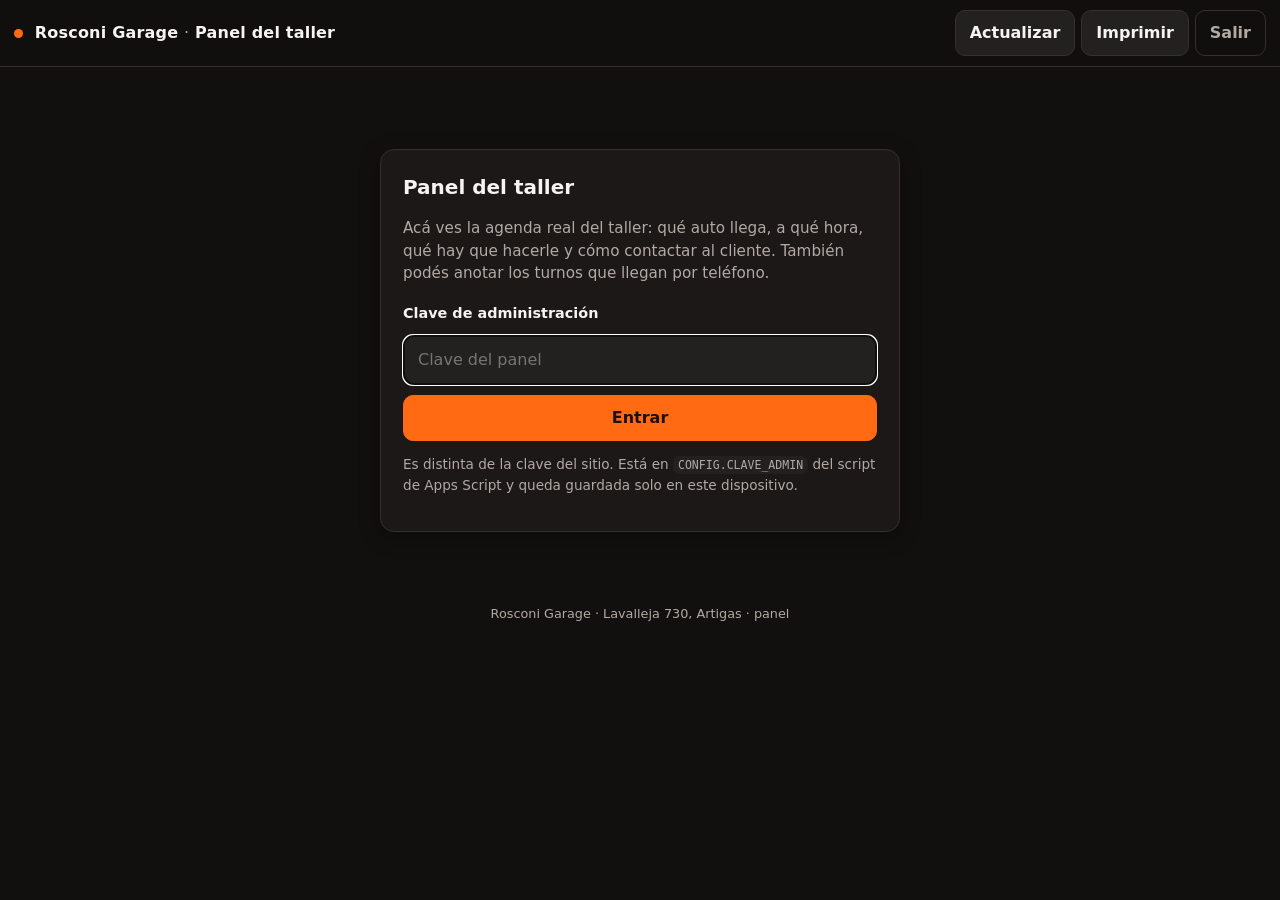
==== panel.html @ 5a3b74de "Panel del taller: agenda clara, contacto en un clic y turnos por telefono Cansado de leer el calenda" ====
<!DOCTYPE html>
<html lang="es-UY">
<head>
  <meta charset="utf-8">
  <meta name="viewport" content="width=device-width, initial-scale=1">
  <meta name="robots" content="noindex, nofollow">
  <title>Panel del taller | Rosconi Garage</title>
  <meta name="description" content="Panel privado del taller: agenda del día, datos de cada auto y contacto directo con el cliente.">
  <meta name="theme-color" content="#12100f">
  <link rel="icon" href="assets/icons/favicon.ico" sizes="any">
  <link rel="stylesheet" href="assets/css/panel.css">
</head>
<body>
  <header class="barra">
    <p class="barra__marca"><span class="barra__punto" aria-hidden="true"></span> Rosconi Garage <span class="barra__sep">·</span> Panel del taller</p>
    <div class="barra__acciones" data-panel-acciones hidden>
      <button type="button" class="btn" data-panel-refrescar>Actualizar</button>
      <button type="button" class="btn" data-panel-imprimir>Imprimir</button>
      <button type="button" class="btn btn--tenue" data-panel-salir>Salir</button>
    </div>
  </header>

  <p class="aviso" data-panel-aviso role="status" aria-live="polite"></p>

  <section class="ingreso" data-panel-ingreso hidden>
    <h1>Panel del taller</h1>
    <p>
      Acá ves la agenda real del taller: qué auto llega, a qué hora, qué hay que hacerle
      y cómo contactar al cliente. También podés anotar los turnos que llegan por teléfono.
    </p>
    <form data-panel-form-clave novalidate>
      <label for="panel-clave">Clave de administración</label>
      <input id="panel-clave" type="password" autocomplete="current-password"
             placeholder="Clave del panel" required>
      <button class="btn btn--principal" type="submit">Entrar</button>
    </form>
    <p class="nota">
      Es distinta de la clave del sitio. Está en <code>CONFIG.CLAVE_ADMIN</code> del script de
      Apps Script y queda guardada solo en este dispositivo.
    </p>
  </section>

  <main data-panel-contenido hidden>
    <nav class="pestanas" aria-label="Vistas del panel">
      <button type="button" class="pestana" data-panel-vista="dia" aria-pressed="true">Día</button>
      <button type="button" class="pestana" data-panel-vista="proximos" aria-pressed="false">Próximos 14 días</button>
      <button type="button" class="pestana" data-panel-vista="buscar" aria-pressed="false">Buscar</button>
    </nav>

    <section data-panel-seccion="dia">
      <div class="tira" data-panel-tira role="group" aria-label="Elegir el día"></div>

      <div class="dia__cabecera">
        <div>
          <h1 data-panel-titulo-dia>Cargando…</h1>
          <p class="dia__resumen" data-panel-resumen-dia></p>
        </div>
        <label class="salto">
          Ir a otro día
          <input type="date" data-panel-fecha>
        </label>
      </div>

      <div class="turnos" data-panel-turnos></div>

      <div class="libres" data-panel-libres></div>

      <details class="anotar">
        <summary>Anotar un turno que llegó por teléfono</summary>
        <form data-panel-form-anotar novalidate>
          <div class="campos">
            <div class="campo">
              <label for="anotar-servicio">Trabajo</label>
              <select id="anotar-servicio" data-anotar-servicio></select>
            </div>
            <div class="campo">
              <label for="anotar-fecha">Día</label>
              <input id="anotar-fecha" type="date" data-anotar-fecha required>
            </div>
            <div class="campo">
              <label for="anotar-hora">Hora</label>
              <input id="anotar-hora" type="time" step="900" data-anotar-hora required>
            </div>
            <div class="campo">
              <label for="anotar-nombre">Cliente</label>
              <input id="anotar-nombre" type="text" maxlength="80" data-anotar-nombre required>
            </div>
            <div class="campo">
              <label for="anotar-telefono">Teléfono</label>
              <input id="anotar-telefono" type="tel" maxlength="20" data-anotar-telefono required>
            </div>
            <div class="campo">
              <label for="anotar-vehiculo">Vehículo</label>
              <input id="anotar-vehiculo" type="text" maxlength="80" data-anotar-vehiculo placeholder="Marca, modelo y año" required>
            </div>
            <div class="campo campo--ancho">
              <label for="anotar-comentario">Qué hay que hacer</label>
              <textarea id="anotar-comentario" rows="2" maxlength="500" data-anotar-comentario></textarea>
            </div>
          </div>
          <button class="btn btn--principal" type="submit" data-anotar-enviar>Guardar turno</button>
        </form>
      </details>
    </section>

    <section data-panel-seccion="proximos" hidden>
      <h1>Próximos 14 días</h1>
      <div class="proximos" data-panel-proximos></div>
    </section>

    <section data-panel-seccion="buscar" hidden>
      <h1>Buscar un turno</h1>
      <form class="buscar" data-panel-form-buscar novalidate>
        <label class="oculto" for="panel-buscar">Buscar</label>
        <input id="panel-buscar" type="search" placeholder="Cliente, teléfono, auto o código" data-panel-texto-buscar>
        <button class="btn btn--principal" type="submit">Buscar</button>
      </form>
      <div class="turnos" data-panel-resultados></div>
    </section>
  </main>

  <footer class="pie">
    Rosconi Garage · Lavalleja 730, Artigas · <span data-panel-version>panel</span>
  </footer>

  <script src="assets/js/panel.js" defer></script>
</body>
</html>
---- assets/css/panel.css ----
/* ==========================================================================
   Rosconi Garage — panel del taller
   Pensado para el celular dentro del taller y para imprimir la hoja del día.
   ========================================================================== */
:root {
  --fondo: #12100f;
  --capa: #1b1817;
  --capa2: #232020;
  --borde: #35302e;
  --texto: #f6f3f1;
  --tenue: #b3a9a4;
  --principal: #ff6a13;
  --principal-texto: #1a1208;
  --exito: #25d366;
  --alerta: #ffb020;
  --radio: 14px;
  --sombra: 0 6px 20px rgba(0, 0, 0, .35);
}

* { box-sizing: border-box; }

body {
  margin: 0;
  background: var(--fondo);
  color: var(--texto);
  font: 16px/1.5 system-ui, -apple-system, "Segoe UI", Roboto, sans-serif;
  -webkit-text-size-adjust: 100%;
}

h1 { font-size: 1.25rem; margin: 0 0 4px; }
code { background: var(--capa2); padding: 2px 5px; border-radius: 6px; font-size: .85em; }
.oculto { position: absolute; width: 1px; height: 1px; overflow: hidden; clip: rect(0 0 0 0); }

.barra {
  position: sticky;
  top: 0;
  z-index: 5;
  display: flex;
  flex-wrap: wrap;
  gap: 8px;
  align-items: center;
  justify-content: space-between;
  padding: 10px 14px;
  background: rgba(18, 16, 15, .96);
  border-bottom: 1px solid var(--borde);
  backdrop-filter: blur(6px);
}

.barra__marca { margin: 0; font-weight: 700; letter-spacing: .2px; }
.barra__sep { color: var(--tenue); font-weight: 400; }
.barra__punto {
  display: inline-block;
  width: 9px;
  height: 9px;
  margin-right: 6px;
  border-radius: 50%;
  background: var(--principal);
}
.barra__acciones { display: flex; gap: 6px; }

.btn {
  font: inherit;
  font-weight: 600;
  padding: 10px 14px;
  border: 1px solid var(--borde);
  border-radius: 10px;
  background: var(--capa2);
  color: var(--texto);
  cursor: pointer;
}
.btn:hover { border-color: var(--principal); }
.btn:focus-visible { outline: 3px solid var(--principal); outline-offset: 2px; }
.btn--principal { background: var(--principal); border-color: var(--principal); color: var(--principal-texto); }
.btn--tenue { background: transparent; color: var(--tenue); }
.btn--whatsapp { background: var(--exito); border-color: var(--exito); color: #06240f; }
.btn--llamar { background: var(--capa2); }

.aviso { margin: 10px 14px 0; font-size: .92rem; color: var(--tenue); min-height: 1.2em; }
.aviso[data-tipo="error"] { color: #ff9c9c; }
.aviso[data-tipo="ok"] { color: #8be2a5; }

.ingreso {
  max-width: 520px;
  margin: 6vh auto;
  padding: 22px;
  background: var(--capa);
  border: 1px solid var(--borde);
  border-radius: var(--radio);
  box-shadow: var(--sombra);
}
.ingreso p { color: var(--tenue); font-size: .95rem; }
.ingreso form { display: grid; gap: 10px; margin: 18px 0 12px; }
.ingreso input {
  font: inherit;
  padding: 12px 14px;
  border-radius: 10px;
  border: 1px solid var(--borde);
  background: var(--capa2);
  color: var(--texto);
}
.ingreso label { font-weight: 600; font-size: .9rem; }
.nota { font-size: .85rem !important; }

.pestanas { display: flex; gap: 6px; padding: 12px 14px 0; }
.pestana {
  font: inherit;
  font-weight: 600;
  padding: 9px 14px;
  border: 1px solid var(--borde);
  border-radius: 999px;
  background: transparent;
  color: var(--tenue);
  cursor: pointer;
}
.pestana[aria-pressed="true"] { background: var(--capa2); color: var(--texto); border-color: var(--principal); }

/* ------------------------------------------------------------------- tira - */
.tira { display: flex; gap: 8px; overflow-x: auto; padding: 14px; scrollbar-width: thin; }
.tira__dia {
  flex: 0 0 auto;
  min-width: 76px;
  padding: 10px 12px;
  border: 1px solid var(--borde);
  border-radius: 12px;
  background: var(--capa);
  color: var(--texto);
  cursor: pointer;
  text-align: center;
}
.tira__dia[aria-current="true"] { border-color: var(--principal); background: #2a1c12; }
.tira__dia strong { display: block; font-size: 1rem; }
.tira__dia span { color: var(--tenue); font-size: .8rem; }
.tira__dia b { display: inline-block; margin-top: 4px; font-size: .8rem; color: var(--principal); }

/* -------------------------------------------------------------------- día - */
.dia__cabecera {
  display: flex;
  flex-wrap: wrap;
  gap: 10px;
  align-items: flex-end;
  justify-content: space-between;
  padding: 0 14px 8px;
}
.dia__resumen { margin: 0; color: var(--tenue); font-size: .92rem; }
.salto { display: grid; gap: 4px; font-size: .8rem; color: var(--tenue); }
.salto input {
  font: inherit;
  padding: 8px 10px;
  border-radius: 10px;
  border: 1px solid var(--borde);
  background: var(--capa2);
  color: var(--texto);
}

/* ----------------------------------------------------------------- turnos - */
.turnos { display: grid; gap: 12px; padding: 6px 14px 14px; }

.turno {
  display: grid;
  grid-template-columns: 92px 1fr;
  gap: 12px;
  padding: 14px;
  background: var(--capa);
  border: 1px solid var(--borde);
  border-left: 5px solid var(--borde);
  border-radius: var(--radio);
  box-shadow: var(--sombra);
}
.turno[data-linea="elevador"] { border-left-color: var(--principal); }
.turno[data-linea="piso"] { border-left-color: #4aa8ff; }
.turno[data-listo="true"] { opacity: .62; }
.turno__hora { text-align: center; }
.turno__hora strong { display: block; font-size: 1.5rem; line-height: 1.1; }
.turno__hora span { color: var(--tenue); font-size: .82rem; }
.turno__linea {
  display: inline-block;
  margin-top: 6px;
  padding: 2px 8px;
  border-radius: 999px;
  font-size: .72rem;
  font-weight: 700;
  text-transform: uppercase;
  letter-spacing: .4px;
  background: var(--capa2);
  color: var(--tenue);
}
.turno__auto { margin: 0; font-size: 1.15rem; font-weight: 700; }
.turno__servicio { margin: 2px 0 8px; color: var(--tenue); font-size: .92rem; }
.turno__etiquetas { display: flex; flex-wrap: wrap; gap: 6px; margin-bottom: 8px; }
.etiq {
  padding: 3px 8px;
  border-radius: 999px;
  font-size: .74rem;
  font-weight: 700;
  background: #2f2a27;
  color: var(--texto);
}
.etiq--deja { background: #46301a; color: #ffcf9a; }
.etiq--listo { background: #1d3d28; color: #a6f0bd; }
.etiq--panel { background: #2a2a45; color: #c5c8ff; }
.etiq--largo { background: #3d2a12; color: var(--alerta); }
.turno__cliente { margin: 0 0 10px; font-size: .95rem; }
.turno__acciones { display: flex; flex-wrap: wrap; gap: 8px; }
.turno__acciones .btn { flex: 1 1 140px; text-align: center; text-decoration: none; }
.turno__pie { display: flex; flex-wrap: wrap; gap: 10px; align-items: center; margin-top: 10px; font-size: .8rem; color: var(--tenue); }
.turno__codigo { font-family: ui-monospace, SFMono-Regular, Menlo, monospace; letter-spacing: .5px; }
.turno__vacio { padding: 18px 14px; color: var(--tenue); }

.tarea {
  margin-top: 10px;
  padding: 10px 12px;
  background: #191614;
  border: 1px dashed var(--borde);
  border-radius: 10px;
  font-size: .92rem;
}
.tarea b { display: block; font-size: .74rem; text-transform: uppercase; letter-spacing: .5px; color: var(--principal); }

/* ----------------------------------------------------------------- libres - */
.libres { padding: 0 14px 16px; }
.libres h2 { font-size: .95rem; color: var(--tenue); font-weight: 600; margin: 0 0 8px; }
.libres__lista { display: flex; flex-wrap: wrap; gap: 6px; }
.libres__hora {
  padding: 6px 10px;
  border: 1px solid var(--borde);
  border-radius: 999px;
  font-size: .85rem;
  color: var(--tenue);
}
.libres__hora b { color: var(--texto); }

/* ---------------------------------------------------------------- anotar -- */
.anotar { margin: 0 14px 20px; background: var(--capa); border: 1px solid var(--borde); border-radius: var(--radio); }
.anotar summary { padding: 14px; font-weight: 700; cursor: pointer; }
.anotar form { padding: 0 14px 16px; }
.campos { display: grid; gap: 10px; grid-template-columns: 1fr; }
.campo { display: grid; gap: 4px; }
.campo label { font-size: .82rem; color: var(--tenue); font-weight: 600; }
.campo input, .campo select, .campo textarea {
  font: inherit;
  padding: 10px 12px;
  border-radius: 10px;
  border: 1px solid var(--borde);
  background: var(--capa2);
  color: var(--texto);
}
.anotar .btn { margin-top: 12px; width: 100%; }

/* -------------------------------------------------------------- próximos -- */
.proximos { display: grid; gap: 10px; padding: 8px 14px 20px; }
.proximo { background: var(--capa); border: 1px solid var(--borde); border-radius: var(--radio); overflow: hidden; }
.proximo__cabecera {
  display: flex;
  gap: 10px;
  align-items: center;
  justify-content: space-between;
  width: 100%;
  padding: 12px 14px;
  background: transparent;
  border: 0;
  color: var(--texto);
  font: inherit;
  text-align: left;
  cursor: pointer;
}
.proximo__cabecera strong { font-size: 1rem; }
.proximo__cuenta { color: var(--principal); font-weight: 700; }
.proximo__lista { margin: 0; padding: 0 14px 12px; list-style: none; }
.proximo__lista li { padding: 6px 0; border-top: 1px solid var(--borde); font-size: .92rem; color: var(--tenue); }
.proximo__lista b { color: var(--texto); }
.proximo[data-cerrado="true"] .proximo__cuenta { color: var(--tenue); }

/* ---------------------------------------------------------------- buscar -- */
.buscar { display: flex; gap: 8px; padding: 8px 14px 12px; }
.buscar input {
  flex: 1;
  font: inherit;
  padding: 11px 14px;
  border-radius: 10px;
  border: 1px solid var(--borde);
  background: var(--capa2);
  color: var(--texto);
}
.pie { padding: 18px 14px 30px; color: var(--tenue); font-size: .8rem; text-align: center; }

/* ------------------------------------------------------------ pantallas --- */
@media (min-width: 720px) {
  .turnos { grid-template-columns: repeat(2, minmax(0, 1fr)); }
  .campos { grid-template-columns: repeat(2, minmax(0, 1fr)); }
  .campo--ancho { grid-column: 1 / -1; }
}

@media (prefers-reduced-motion: reduce) {
  * { transition: none !important; }
}

/* ------------------------------------------------------------- impresión -- */
@media print {
  :root { --fondo: #fff; --capa: #fff; --capa2: #fff; --texto: #000; --tenue: #444; --borde: #bbb; }
  body { background: #fff; color: #000; }
  .barra, .pestanas, .tira, .libres, .anotar, .buscar, .pie, .aviso,
  [data-panel-seccion="proximos"], [data-panel-seccion="buscar"] { display: none !important; }
  .turnos { grid-template-columns: 1fr; gap: 8px; padding: 0; }
  .turno { break-inside: avoid; border: 1px solid #000; box-shadow: none; }
  .turno__acciones { display: none; }
  .tarea { border-color: #000; }
  .dia__cabecera { padding: 0 0 8px; }
}
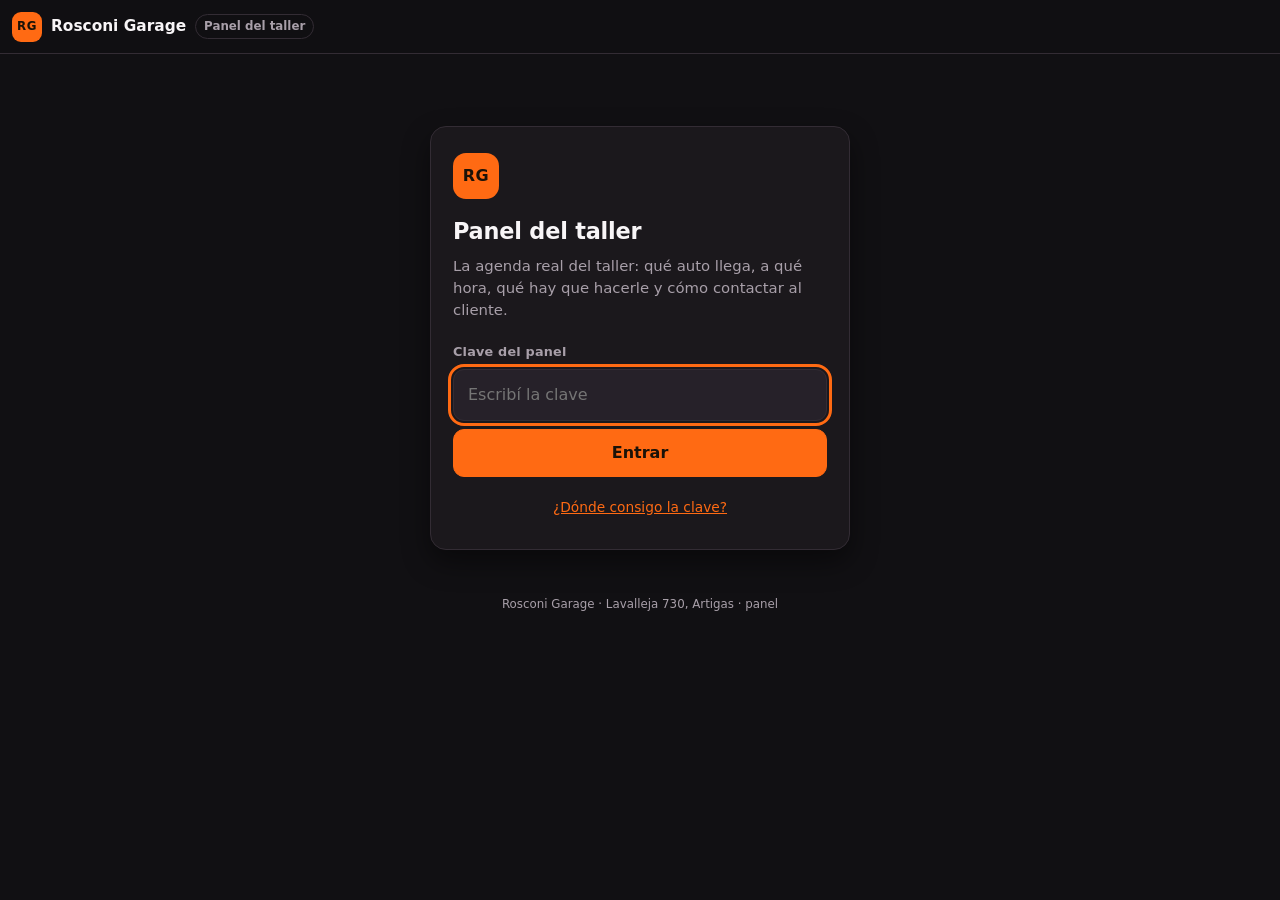
==== commit da2ddbec: "Rediseno completo del panel del taller: mas claro, pensado para el celular Se reescribieron panel.ht" ====
--- a/panel.html
+++ b/panel.html
@@ -2,123 +2,217 @@
 <html lang="es-UY">
 <head>
   <meta charset="utf-8">
-  <meta name="viewport" content="width=device-width, initial-scale=1">
+  <meta name="viewport" content="width=device-width, initial-scale=1, viewport-fit=cover">
   <meta name="robots" content="noindex, nofollow">
+  <meta name="color-scheme" content="dark">
   <title>Panel del taller | Rosconi Garage</title>
-  <meta name="description" content="Panel privado del taller: agenda del día, datos de cada auto y contacto directo con el cliente.">
-  <meta name="theme-color" content="#12100f">
+  <meta name="description" content="Panel privado del taller: la agenda del día, los datos de cada auto y el contacto directo con el cliente.">
+  <meta name="theme-color" content="#111013">
   <link rel="icon" href="assets/icons/favicon.ico" sizes="any">
   <link rel="stylesheet" href="assets/css/panel.css">
 </head>
 <body>
-  <header class="barra">
-    <p class="barra__marca"><span class="barra__punto" aria-hidden="true"></span> Rosconi Garage <span class="barra__sep">·</span> Panel del taller</p>
-    <div class="barra__acciones" data-panel-acciones hidden>
-      <button type="button" class="btn" data-panel-refrescar>Actualizar</button>
-      <button type="button" class="btn" data-panel-imprimir>Imprimir</button>
-      <button type="button" class="btn btn--tenue" data-panel-salir>Salir</button>
+  <a class="saltar" href="#panel-agenda">Ir a la agenda</a>
+
+  <!-- ============================================================ barra == -->
+  <header class="app">
+    <p class="app__marca">
+      <span class="app__logo" aria-hidden="true">RG</span>
+      <span class="app__nombre">Rosconi Garage</span>
+      <span class="app__sello">Panel del taller</span>
+    </p>
+    <div class="app__acciones" data-panel-acciones hidden>
+      <button class="icono" type="button" data-panel-refrescar aria-label="Actualizar la agenda" title="Actualizar">
+        <svg viewBox="0 0 24 24" aria-hidden="true"><path d="M20 11a8 8 0 1 0-2.3 5.6M20 5v6h-6"/></svg>
+      </button>
+      <button class="icono" type="button" data-panel-imprimir aria-label="Imprimir la hoja del día" title="Imprimir">
+        <svg viewBox="0 0 24 24" aria-hidden="true"><path d="M7 9V4h10v5M7 19H5a1 1 0 0 1-1-1v-6a1 1 0 0 1 1-1h14a1 1 0 0 1 1 1v6a1 1 0 0 1-1 1h-2M7 15h10v5H7z"/></svg>
+      </button>
+      <button class="icono icono--texto" type="button" data-panel-salir>Salir</button>
     </div>
   </header>
 
   <p class="aviso" data-panel-aviso role="status" aria-live="polite"></p>
 
+  <!-- =========================================================== ingreso == -->
   <section class="ingreso" data-panel-ingreso hidden>
-    <h1>Panel del taller</h1>
-    <p>
-      Acá ves la agenda real del taller: qué auto llega, a qué hora, qué hay que hacerle
-      y cómo contactar al cliente. También podés anotar los turnos que llegan por teléfono.
-    </p>
-    <form data-panel-form-clave novalidate>
-      <label for="panel-clave">Clave de administración</label>
-      <input id="panel-clave" type="password" autocomplete="current-password"
-             placeholder="Clave del panel" required>
-      <button class="btn btn--principal" type="submit">Entrar</button>
-    </form>
-    <p class="nota">
-      Es distinta de la clave del sitio. Está en <code>CONFIG.CLAVE_ADMIN</code> del script de
-      Apps Script y queda guardada solo en este dispositivo.
-    </p>
+    <div class="ingreso__caja">
+      <p class="ingreso__logo" aria-hidden="true">RG</p>
+      <h1 class="ingreso__titulo">Panel del taller</h1>
+      <p class="ingreso__texto">
+        La agenda real del taller: qué auto llega, a qué hora, qué hay que hacerle y cómo
+        contactar al cliente.
+      </p>
+      <form class="ingreso__form" data-panel-form-clave novalidate>
+        <label class="etiqueta" for="panel-clave">Clave del panel</label>
+        <input id="panel-clave" type="password" autocomplete="current-password"
+               inputmode="text" placeholder="Escribí la clave" required>
+        <button class="btn btn--principal btn--ancho" type="submit" data-panel-entrar>Entrar</button>
+      </form>
+      <p class="ingreso__pie">
+        <button class="enlace" type="button" data-abrir-ayuda>¿Dónde consigo la clave?</button>
+      </p>
+      <div class="ingreso__ayuda" data-panel-ayuda hidden>
+        <p>
+          Es la clave del panel, distinta de la del sitio. Está en tu proyecto de Apps Script:
+          <b>Configuración del proyecto</b> →
+          <b>Propiedades de la secuencia de comandos</b> → <code>claveAdmin</code>.
+        </p>
+        <p>Queda guardada solo en este dispositivo, así no la tenés que escribir cada vez.</p>
+      </div>
+    </div>
   </section>
 
-  <main data-panel-contenido hidden>
-    <nav class="pestanas" aria-label="Vistas del panel">
-      <button type="button" class="pestana" data-panel-vista="dia" aria-pressed="true">Día</button>
-      <button type="button" class="pestana" data-panel-vista="proximos" aria-pressed="false">Próximos 14 días</button>
-      <button type="button" class="pestana" data-panel-vista="buscar" aria-pressed="false">Buscar</button>
-    </nav>
-
-    <section data-panel-seccion="dia">
+  <!-- ========================================================= contenido == -->
+  <main class="contenido" id="panel-agenda" data-panel-contenido hidden>
+
+    <!-- ----------------------------------------------------------- hoy -- -->
+    <section class="vista" data-panel-seccion="dia">
+      <div class="dia">
+        <button class="flecha" type="button" data-dia-anterior aria-label="Día anterior">
+          <svg viewBox="0 0 24 24" aria-hidden="true"><path d="M15 5l-7 7 7 7"/></svg>
+        </button>
+        <div class="dia__centro">
+          <p class="dia__kicker" data-panel-kicker>Hoy</p>
+          <h1 class="dia__fecha" data-panel-titulo-dia>Cargando…</h1>
+          <p class="dia__resumen" data-panel-resumen-dia></p>
+        </div>
+        <button class="flecha" type="button" data-dia-siguiente aria-label="Día siguiente">
+          <svg viewBox="0 0 24 24" aria-hidden="true"><path d="M9 5l7 7-7 7"/></svg>
+        </button>
+      </div>
+
+      <p class="siguiente" data-panel-proximo hidden></p>
+
       <div class="tira" data-panel-tira role="group" aria-label="Elegir el día"></div>
 
-      <div class="dia__cabecera">
-        <div>
-          <h1 data-panel-titulo-dia>Cargando…</h1>
-          <p class="dia__resumen" data-panel-resumen-dia></p>
-        </div>
-        <label class="salto">
-          Ir a otro día
-          <input type="date" data-panel-fecha>
-        </label>
-      </div>
-
       <div class="turnos" data-panel-turnos></div>
 
-      <div class="libres" data-panel-libres></div>
-
-      <details class="anotar">
-        <summary>Anotar un turno que llegó por teléfono</summary>
-        <form data-panel-form-anotar novalidate>
-          <div class="campos">
-            <div class="campo">
-              <label for="anotar-servicio">Trabajo</label>
-              <select id="anotar-servicio" data-anotar-servicio></select>
-            </div>
-            <div class="campo">
-              <label for="anotar-fecha">Día</label>
-              <input id="anotar-fecha" type="date" data-anotar-fecha required>
-            </div>
-            <div class="campo">
-              <label for="anotar-hora">Hora</label>
-              <input id="anotar-hora" type="time" step="900" data-anotar-hora required>
-            </div>
-            <div class="campo">
-              <label for="anotar-nombre">Cliente</label>
-              <input id="anotar-nombre" type="text" maxlength="80" data-anotar-nombre required>
-            </div>
-            <div class="campo">
-              <label for="anotar-telefono">Teléfono</label>
-              <input id="anotar-telefono" type="tel" maxlength="20" data-anotar-telefono required>
-            </div>
-            <div class="campo">
-              <label for="anotar-vehiculo">Vehículo</label>
-              <input id="anotar-vehiculo" type="text" maxlength="80" data-anotar-vehiculo placeholder="Marca, modelo y año" required>
-            </div>
-            <div class="campo campo--ancho">
-              <label for="anotar-comentario">Qué hay que hacer</label>
-              <textarea id="anotar-comentario" rows="2" maxlength="500" data-anotar-comentario></textarea>
-            </div>
-          </div>
-          <button class="btn btn--principal" type="submit" data-anotar-enviar>Guardar turno</button>
-        </form>
+      <button class="anotar-fila" type="button" data-abrir-anotar>
+        <b aria-hidden="true">+</b> Anotar un turno que llegó por teléfono
+      </button>
+
+      <details class="plegable">
+        <summary class="plegable__titulo">Ir a otra fecha</summary>
+        <div class="plegable__cuerpo">
+          <label class="etiqueta" for="panel-fecha">Elegí el día en el calendario</label>
+          <input class="campo" id="panel-fecha" type="date" data-panel-fecha>
+        </div>
       </details>
-    </section>
-
-    <section data-panel-seccion="proximos" hidden>
-      <h1>Próximos 14 días</h1>
+
+      <details class="plegable plegable--libres">
+        <summary class="plegable__titulo">Lugares libres para un trabajo de 1 hora</summary>
+        <div class="plegable__cuerpo">
+          <div class="chips" data-panel-libres></div>
+        </div>
+      </details>
+    </section>
+
+    <!-- ------------------------------------------------------- próximos -- -->
+    <section class="vista" data-panel-seccion="proximos" hidden>
+      <header class="vista__cabecera">
+        <h1 class="vista__titulo">Próximos 14 días</h1>
+        <p class="vista__ayuda">Tocá un día para ver su agenda completa.</p>
+      </header>
       <div class="proximos" data-panel-proximos></div>
     </section>
 
-    <section data-panel-seccion="buscar" hidden>
-      <h1>Buscar un turno</h1>
+    <!-- --------------------------------------------------------- buscar -- -->
+    <section class="vista" data-panel-seccion="buscar" hidden>
+      <header class="vista__cabecera">
+        <h1 class="vista__titulo">Buscar un turno</h1>
+        <p class="vista__ayuda">Por nombre del cliente, teléfono, auto o código.</p>
+      </header>
       <form class="buscar" data-panel-form-buscar novalidate>
-        <label class="oculto" for="panel-buscar">Buscar</label>
-        <input id="panel-buscar" type="search" placeholder="Cliente, teléfono, auto o código" data-panel-texto-buscar>
+        <label class="oculto" for="panel-buscar">Buscar un turno</label>
+        <span class="buscar__lupa" aria-hidden="true">
+          <svg viewBox="0 0 24 24"><circle cx="11" cy="11" r="7"/><path d="M20 20l-4-4"/></svg>
+        </span>
+        <input id="panel-buscar" type="search" inputmode="search"
+               placeholder="Ej.: Sandero, Juan, 099…" data-panel-texto-buscar>
         <button class="btn btn--principal" type="submit">Buscar</button>
       </form>
       <div class="turnos" data-panel-resultados></div>
     </section>
   </main>
 
+  <!-- ==================================================== barra inferior == -->
+  <nav class="pestanas" data-panel-navegacion aria-label="Secciones del panel" hidden>
+    <button class="pestana" type="button" data-panel-vista="dia" aria-pressed="true">
+      <svg viewBox="0 0 24 24" aria-hidden="true"><path d="M8 3v3M16 3v3M4 8h16M5 5h14a1 1 0 0 1 1 1v13a1 1 0 0 1-1 1H5a1 1 0 0 1-1-1V6a1 1 0 0 1 1-1z"/></svg>
+      <span>Hoy</span>
+    </button>
+    <button class="pestana" type="button" data-panel-vista="proximos" aria-pressed="false">
+      <svg viewBox="0 0 24 24" aria-hidden="true"><path d="M4 6h16M4 12h16M4 18h10"/></svg>
+      <span>Próximos</span>
+    </button>
+    <button class="pestana" type="button" data-panel-vista="buscar" aria-pressed="false">
+      <svg viewBox="0 0 24 24" aria-hidden="true"><circle cx="11" cy="11" r="7"/><path d="M20 20l-4-4"/></svg>
+      <span>Buscar</span>
+    </button>
+    <button class="pestana pestana--anotar" type="button" data-abrir-anotar
+            aria-label="Anotar un turno" title="Anotar un turno">
+      <svg viewBox="0 0 24 24" aria-hidden="true"><path d="M12 5v14M5 12h14"/></svg>
+    </button>
+  </nav>
+
+  <!-- =========================================================== anotar == -->
+  <div class="hoja" data-panel-hoja hidden>
+    <div class="hoja__fondo" data-cerrar-anotar></div>
+    <section class="hoja__cuerpo" role="dialog" aria-modal="true" aria-labelledby="hoja-titulo">
+      <header class="hoja__cabecera">
+        <div>
+          <h2 class="hoja__titulo" id="hoja-titulo">Anotar un turno</h2>
+          <p class="hoja__ayuda">Para los turnos que llegan por teléfono.</p>
+        </div>
+        <button class="icono" type="button" data-cerrar-anotar aria-label="Cerrar">
+          <svg viewBox="0 0 24 24" aria-hidden="true"><path d="M6 6l12 12M18 6L6 18"/></svg>
+        </button>
+      </header>
+
+      <form class="hoja__form" data-panel-form-anotar novalidate>
+        <div class="campos">
+          <div class="campo-grupo">
+            <label class="etiqueta" for="anotar-vehiculo">Vehículo</label>
+            <input class="campo" id="anotar-vehiculo" type="text" maxlength="80"
+                   placeholder="Marca, modelo y año" data-anotar-vehiculo required>
+          </div>
+          <div class="campo-grupo">
+            <label class="etiqueta" for="anotar-nombre">Cliente</label>
+            <input class="campo" id="anotar-nombre" type="text" maxlength="80"
+                   autocomplete="name" data-anotar-nombre required>
+          </div>
+          <div class="campo-grupo">
+            <label class="etiqueta" for="anotar-telefono">Teléfono</label>
+            <input class="campo" id="anotar-telefono" type="tel" maxlength="20"
+                   inputmode="tel" autocomplete="tel" placeholder="099 123 456" data-anotar-telefono required>
+          </div>
+          <div class="campo-grupo">
+            <label class="etiqueta" for="anotar-servicio">Trabajo</label>
+            <select class="campo" id="anotar-servicio" data-anotar-servicio></select>
+          </div>
+          <div class="campo-grupo">
+            <label class="etiqueta" for="anotar-fecha">Día</label>
+            <input class="campo" id="anotar-fecha" type="date" data-anotar-fecha required>
+          </div>
+          <div class="campo-grupo">
+            <label class="etiqueta" for="anotar-hora">Hora</label>
+            <input class="campo" id="anotar-hora" type="time" step="900" data-anotar-hora required>
+          </div>
+          <div class="campo-grupo campo-grupo--ancho">
+            <label class="etiqueta" for="anotar-comentario">Qué hay que hacer</label>
+            <textarea class="campo" id="anotar-comentario" rows="3" maxlength="500"
+                      placeholder="Detalle del trabajo, repuestos, algo a tener en cuenta…"
+                      data-anotar-comentario></textarea>
+          </div>
+        </div>
+        <footer class="hoja__pie">
+          <button class="btn btn--principal btn--ancho" type="submit" data-anotar-enviar>Guardar turno</button>
+        </footer>
+      </form>
+    </section>
+  </div>
+
   <footer class="pie">
     Rosconi Garage · Lavalleja 730, Artigas · <span data-panel-version>panel</span>
   </footer>
@@ -126,3 +220,4 @@
   <script src="assets/js/panel.js" defer></script>
 </body>
 </html>
+
--- a/assets/css/panel.css
+++ b/assets/css/panel.css
@@ -1,308 +1,742 @@
 /* ==========================================================================
    Rosconi Garage — panel del taller
-   Pensado para el celular dentro del taller y para imprimir la hoja del día.
+   Pensado primero para el celular que está en el taller: se lee de un vistazo,
+   se toca con una mano y se imprime la hoja del día.
    ========================================================================== */
 :root {
-  --fondo: #12100f;
-  --capa: #1b1817;
-  --capa2: #232020;
-  --borde: #35302e;
-  --texto: #f6f3f1;
-  --tenue: #b3a9a4;
+  /* Color */
+  --fondo: #111013;
+  --capa: #1b181c;
+  --capa2: #262129;
+  --linea: #332c34;
+  --texto: #f8f5f7;
+  --tenue: #a89fa9;
   --principal: #ff6a13;
-  --principal-texto: #1a1208;
-  --exito: #25d366;
+  --principal-tinta: #1a1208;
+  --principal-suave: #2c1c10;
+  --verde: #25d366;
+  --verde-tinta: #062310;
+  --verde-suave: #14301d;
+  --azul: #4aa8ff;
   --alerta: #ffb020;
-  --radio: 14px;
-  --sombra: 0 6px 20px rgba(0, 0, 0, .35);
+  --error: #ff8b8b;
+
+  /* Forma y ritmo */
+  --radio: 16px;
+  --radio-chico: 11px;
+  --sombra: 0 12px 28px rgba(0, 0, 0, .45);
+  --barra: 54px;
+  --nav: 64px;
+  --borde-suave: 1px solid var(--linea);
 }
 
 * { box-sizing: border-box; }
+
+/* El atributo hidden siempre gana: hay bloques con display propio que si no
+   lo taparian (por ejemplo la pantalla de la clave). */
+[hidden] { display: none !important; }
+
+html { -webkit-text-size-adjust: 100%; }
 
 body {
   margin: 0;
   background: var(--fondo);
   color: var(--texto);
   font: 16px/1.5 system-ui, -apple-system, "Segoe UI", Roboto, sans-serif;
-  -webkit-text-size-adjust: 100%;
-}
-
-h1 { font-size: 1.25rem; margin: 0 0 4px; }
-code { background: var(--capa2); padding: 2px 5px; border-radius: 6px; font-size: .85em; }
+  -webkit-font-smoothing: antialiased;
+  padding-bottom: calc(var(--nav) + env(safe-area-inset-bottom, 0px));
+}
+
+h1, h2, h3, p { margin: 0; }
+b, strong { font-weight: 700; }
+code {
+  background: var(--capa2);
+  padding: 2px 6px;
+  border-radius: 7px;
+  font-size: .85em;
+}
+svg { fill: none; stroke: currentColor; stroke-width: 1.9; stroke-linecap: round; stroke-linejoin: round; }
 .oculto { position: absolute; width: 1px; height: 1px; overflow: hidden; clip: rect(0 0 0 0); }
-
-.barra {
+.saltar {
+  position: absolute;
+  left: -9999px;
+  top: 0;
+  z-index: 90;
+  padding: 10px 16px;
+  background: var(--principal);
+  color: var(--principal-tinta);
+  font-weight: 700;
+  border-radius: 0 0 10px 0;
+}
+.saltar:focus { left: 0; }
+
+:focus-visible { outline: 3px solid var(--principal); outline-offset: 2px; border-radius: 8px; }
+
+/* ============================================================== barra ==== */
+.app {
   position: sticky;
   top: 0;
-  z-index: 5;
+  z-index: 30;
+  display: flex;
+  align-items: center;
+  justify-content: space-between;
+  gap: 10px;
+  min-height: var(--barra);
+  padding: 8px 12px;
+  background: rgba(17, 16, 19, .92);
+  border-bottom: var(--borde-suave);
+  backdrop-filter: blur(10px);
+}
+.app__marca { display: flex; align-items: center; gap: 9px; min-width: 0; }
+.app__logo {
+  display: grid;
+  place-items: center;
+  width: 30px;
+  height: 30px;
+  flex: 0 0 auto;
+  border-radius: 9px;
+  background: var(--principal);
+  color: var(--principal-tinta);
+  font-size: .74rem;
+  font-weight: 800;
+  letter-spacing: .5px;
+}
+.app__nombre { font-weight: 700; font-size: .96rem; white-space: nowrap; }
+.app__sello {
+  color: var(--tenue);
+  font-size: .74rem;
+  font-weight: 600;
+  padding: 3px 8px;
+  border: var(--borde-suave);
+  border-radius: 999px;
+  white-space: nowrap;
+}
+.app__acciones { display: flex; align-items: center; gap: 4px; }
+
+.icono {
+  display: grid;
+  place-items: center;
+  width: 40px;
+  height: 40px;
+  padding: 0;
+  border: 0;
+  border-radius: 11px;
+  background: transparent;
+  color: var(--tenue);
+  cursor: pointer;
+}
+.icono svg { width: 20px; height: 20px; }
+.icono:hover { background: var(--capa2); color: var(--texto); }
+.icono--texto {
+  width: auto;
+  padding: 0 12px;
+  font: inherit;
+  font-size: .86rem;
+  font-weight: 700;
+  color: var(--tenue);
+}
+
+/* ============================================================== aviso ==== */
+.aviso {
+  position: fixed;
+  left: 12px;
+  right: 12px;
+  bottom: calc(var(--nav) + 12px + env(safe-area-inset-bottom, 0px));
+  z-index: 45;
+  padding: 12px 14px;
+  border-radius: 13px;
+  border: var(--borde-suave);
+  background: var(--capa2);
+  color: var(--texto);
+  font-size: .9rem;
+  font-weight: 600;
+  box-shadow: var(--sombra);
+}
+.aviso:empty { display: none; }
+.aviso[data-tipo="error"] { background: #3a1c1f; border-color: #6d2b30; color: var(--error); }
+.aviso[data-tipo="ok"] { background: var(--verde-suave); border-color: #2a6b41; color: #a8f2c2; }
+.aviso[data-tipo="cargando"] { background: var(--principal-suave); border-color: #63391a; color: #ffc79b; }
+
+/* ============================================================ ingreso ==== */
+.ingreso { display: grid; place-items: center; padding: 8vh 16px 24px; }
+.ingreso__caja {
+  width: 100%;
+  max-width: 420px;
+  padding: 26px 22px;
+  background: var(--capa);
+  border: var(--borde-suave);
+  border-radius: var(--radio);
+  box-shadow: var(--sombra);
+}
+.ingreso__logo {
+  display: grid;
+  place-items: center;
+  width: 46px;
+  height: 46px;
+  margin: 0 0 16px;
+  border-radius: 13px;
+  background: var(--principal);
+  color: var(--principal-tinta);
+  font-weight: 800;
+  letter-spacing: .5px;
+}
+.ingreso__titulo { font-size: 1.4rem; letter-spacing: -.2px; }
+.ingreso__texto { margin-top: 6px; color: var(--tenue); font-size: .93rem; }
+.ingreso__form { display: grid; gap: 8px; margin-top: 20px; }
+.ingreso__pie { margin-top: 14px; text-align: center; }
+.ingreso__ayuda {
+  margin-top: 12px;
+  padding: 12px 14px;
+  background: var(--capa2);
+  border-radius: var(--radio-chico);
+  color: var(--tenue);
+  font-size: .86rem;
+}
+.ingreso__ayuda p + p { margin-top: 8px; }
+
+.enlace {
+  font: inherit;
+  font-size: .86rem;
+  color: var(--principal);
+  background: none;
+  border: 0;
+  padding: 6px;
+  cursor: pointer;
+  text-decoration: underline;
+}
+.etiqueta { display: block; color: var(--tenue); font-size: .8rem; font-weight: 700; letter-spacing: .2px; }
+.campo,
+.ingreso__form input {
+  width: 100%;
+  font: inherit;
+  padding: 13px 14px;
+  border-radius: var(--radio-chico);
+  border: var(--borde-suave);
+  background: var(--capa2);
+  color: var(--texto);
+  min-height: 48px;
+}
+select.campo { appearance: none; }
+textarea.campo { min-height: 84px; resize: vertical; }
+
+/* ============================================================ botones ==== */
+.btn {
+  display: inline-flex;
+  align-items: center;
+  justify-content: center;
+  gap: 8px;
+  min-height: 46px;
+  padding: 11px 16px;
+  font: inherit;
+  font-weight: 700;
+  border: var(--borde-suave);
+  border-radius: var(--radio-chico);
+  background: var(--capa2);
+  color: var(--texto);
+  cursor: pointer;
+  text-align: center;
+  text-decoration: none;
+}
+.btn:hover { border-color: var(--principal); }
+.btn--principal { background: var(--principal); border-color: var(--principal); color: var(--principal-tinta); }
+.btn--whatsapp { background: var(--verde); border-color: var(--verde); color: var(--verde-tinta); }
+.btn--ancho { width: 100%; }
+.btn:disabled { opacity: .55; cursor: default; }
+
+/* ========================================================== contenido ==== */
+.contenido { padding: 10px 0 90px; }
+.vista { display: block; }
+.vista__cabecera { padding: 6px 16px 12px; }
+.vista__titulo { font-size: 1.2rem; letter-spacing: -.2px; }
+.vista__ayuda { margin-top: 2px; color: var(--tenue); font-size: .86rem; }
+
+/* =============================================================== día ==== */
+.dia {
+  display: grid;
+  grid-template-columns: auto 1fr auto;
+  align-items: center;
+  gap: 6px;
+  padding: 4px 10px 8px;
+}
+.dia__centro { min-width: 0; text-align: center; }
+.dia__kicker {
+  color: var(--principal);
+  font-size: .7rem;
+  font-weight: 800;
+  letter-spacing: 1.3px;
+  text-transform: uppercase;
+}
+.dia__fecha {
+  margin-top: 1px;
+  font-size: clamp(1.2rem, 5.2vw, 1.5rem);
+  font-weight: 800;
+  letter-spacing: -.4px;
+  line-height: 1.18;
+}
+.dia__resumen { margin-top: 3px; color: var(--tenue); font-size: .84rem; }
+.flecha {
+  display: grid;
+  place-items: center;
+  width: 46px;
+  height: 46px;
+  border: var(--borde-suave);
+  border-radius: 50%;
+  background: var(--capa);
+  color: var(--texto);
+  cursor: pointer;
+}
+.flecha svg { width: 22px; height: 22px; }
+.flecha:hover { border-color: var(--principal); color: var(--principal); }
+
+.siguiente {
+  margin: 0 16px 10px;
+  padding: 10px 14px;
+  border-radius: 12px;
+  background: var(--principal-suave);
+  border: 1px solid #63391a;
+  color: #ffd0a6;
+  font-size: .86rem;
+  font-weight: 700;
+}
+
+/* ============================================================== tira ==== */
+.tira {
+  display: flex;
+  gap: 8px;
+  padding: 2px 16px 14px;
+  overflow-x: auto;
+  scroll-snap-type: x proximity;
+  scrollbar-width: none;
+}
+.tira::-webkit-scrollbar { display: none; }
+.tira__dia {
+  flex: 0 0 auto;
+  min-width: 58px;
+  min-height: 66px;
+  padding: 8px 7px 6px;
+  border: var(--borde-suave);
+  border-radius: 13px;
+  background: var(--capa);
+  color: var(--tenue);
+  cursor: pointer;
+  text-align: center;
+  scroll-snap-align: center;
+}
+.tira__dia strong { display: block; font-size: .8rem; font-weight: 700; color: var(--texto); }
+.tira__dia span { display: block; font-size: 1.06rem; font-weight: 800; line-height: 1.15; color: var(--texto); }
+.tira__dia b { display: block; margin-top: 3px; font-size: .6rem; font-weight: 700; color: var(--principal); }
+.tira__dia[aria-current="true"] { background: var(--principal); border-color: var(--principal); }
+.tira__dia[aria-current="true"] strong,
+.tira__dia[aria-current="true"] span,
+.tira__dia[aria-current="true"] b { color: var(--principal-tinta); }
+.tira__dia[data-cerrado="true"] { opacity: .5; }
+.tira__dia[data-cerrado="true"] b { color: var(--tenue); }
+
+/* ============================================================ turnos ==== */
+.turnos { display: grid; gap: 12px; padding: 0 16px; }
+
+.turno {
+  display: grid;
+  gap: 10px;
+  padding: 14px 14px 12px;
+  background: var(--capa);
+  border: var(--borde-suave);
+  border-left: 4px solid var(--linea);
+  border-radius: var(--radio);
+  box-shadow: var(--sombra);
+}
+.turno[data-linea="elevador"] { border-left-color: var(--principal); }
+.turno[data-linea="piso"] { border-left-color: var(--azul); }
+.turno[data-listo="true"] { border-left-color: var(--verde); background: #171f19; }
+.turno[data-listo="true"] .turno__auto { color: var(--tenue); }
+
+.turno__cabecera { display: grid; grid-template-columns: auto 1fr; gap: 12px; align-items: start; }
+.turno__hora { flex: 0 0 auto; text-align: center; }
+.turno__hora strong {
+  display: block;
+  font-size: 1.55rem;
+  font-weight: 800;
+  line-height: 1.05;
+  letter-spacing: -.5px;
+  font-variant-numeric: tabular-nums;
+  color: var(--principal);
+}
+.turno__hora span { display: block; color: var(--tenue); font-size: .72rem; }
+.turno__titulo { min-width: 0; }
+.turno__auto { font-size: 1.08rem; font-weight: 800; letter-spacing: -.2px; }
+.turno__servicio { margin-top: 2px; color: var(--tenue); font-size: .88rem; }
+.turno__linea {
+  grid-column: 2;
+  justify-self: start;
+  padding: 2px 9px;
+  border-radius: 999px;
+  background: var(--capa2);
+  color: var(--tenue);
+  font-size: .68rem;
+  font-weight: 800;
+  letter-spacing: .6px;
+  text-transform: uppercase;
+}
+
+.turno__etiquetas { display: flex; flex-wrap: wrap; gap: 6px; margin: 0; padding: 0; list-style: none; }
+.etiq {
+  padding: 3px 9px;
+  border-radius: 999px;
+  background: var(--capa2);
+  color: var(--texto);
+  font-size: .72rem;
+  font-weight: 700;
+}
+.etiq--deja { background: #3d2a12; color: #ffcf9a; }
+.etiq--listo { background: var(--verde-suave); color: #a6f0bd; }
+.etiq--largo { background: #3d2a12; color: var(--alerta); }
+.etiq--panel { background: #26264a; color: #c5c8ff; }
+
+.turno__cliente { display: flex; flex-wrap: wrap; gap: 4px 8px; align-items: baseline; font-size: .95rem; }
+.turno__cliente b { font-weight: 700; }
+.turno__cliente span { color: var(--tenue); font-size: .86rem; }
+
+.turno__tarea {
+  display: grid;
+  gap: 2px;
+  padding: 10px 12px;
+  border-left: 3px solid var(--principal);
+  border-radius: 0 10px 10px 0;
+  background: #17151a;
+}
+.turno__tarea b {
+  color: var(--principal);
+  font-size: .66rem;
+  font-weight: 800;
+  letter-spacing: .8px;
+  text-transform: uppercase;
+}
+.turno__tarea span { font-size: .92rem; }
+
+.turno__acciones { display: grid; grid-template-columns: 1fr 1fr; gap: 8px; }
+.turno__acciones .btn { padding: 11px 10px; font-size: .9rem; }
+.turno__sin-tel { grid-column: 1 / -1; color: var(--tenue); font-size: .84rem; }
+
+.turno__pie {
   display: flex;
   flex-wrap: wrap;
   gap: 8px;
   align-items: center;
   justify-content: space-between;
-  padding: 10px 14px;
-  background: rgba(18, 16, 15, .96);
-  border-bottom: 1px solid var(--borde);
-  backdrop-filter: blur(6px);
-}
-
-.barra__marca { margin: 0; font-weight: 700; letter-spacing: .2px; }
-.barra__sep { color: var(--tenue); font-weight: 400; }
-.barra__punto {
-  display: inline-block;
-  width: 9px;
-  height: 9px;
-  margin-right: 6px;
-  border-radius: 50%;
-  background: var(--principal);
-}
-.barra__acciones { display: flex; gap: 6px; }
-
-.btn {
-  font: inherit;
-  font-weight: 600;
-  padding: 10px 14px;
-  border: 1px solid var(--borde);
-  border-radius: 10px;
-  background: var(--capa2);
-  color: var(--texto);
-  cursor: pointer;
-}
-.btn:hover { border-color: var(--principal); }
-.btn:focus-visible { outline: 3px solid var(--principal); outline-offset: 2px; }
-.btn--principal { background: var(--principal); border-color: var(--principal); color: var(--principal-texto); }
-.btn--tenue { background: transparent; color: var(--tenue); }
-.btn--whatsapp { background: var(--exito); border-color: var(--exito); color: #06240f; }
-.btn--llamar { background: var(--capa2); }
-
-.aviso { margin: 10px 14px 0; font-size: .92rem; color: var(--tenue); min-height: 1.2em; }
-.aviso[data-tipo="error"] { color: #ff9c9c; }
-.aviso[data-tipo="ok"] { color: #8be2a5; }
-
-.ingreso {
-  max-width: 520px;
-  margin: 6vh auto;
-  padding: 22px;
+  padding-top: 2px;
+}
+.turno__codigo {
+  color: var(--tenue);
+  font-family: ui-monospace, SFMono-Regular, Menlo, monospace;
+  font-size: .74rem;
+  letter-spacing: .4px;
+}
+.btn--listo { min-height: 40px; padding: 8px 14px; font-size: .84rem; color: var(--verde); border-color: #2a6b41; background: transparent; }
+.btn--volver { min-height: 40px; padding: 8px 14px; font-size: .84rem; color: var(--tenue); }
+.turno__vacio {
+  padding: 26px 18px;
+  border: 1px dashed var(--linea);
+  border-radius: var(--radio);
+  color: var(--tenue);
+  text-align: center;
+  font-size: .9rem;
+}
+
+/* ========================================================== plegables == */
+.plegable {
+  margin: 14px 16px 0;
   background: var(--capa);
-  border: 1px solid var(--borde);
+  border: var(--borde-suave);
+  border-radius: var(--radio-chico);
+}
+.plegable__titulo {
+  padding: 13px 14px;
+  color: var(--tenue);
+  font-size: .86rem;
+  font-weight: 700;
+  cursor: pointer;
+  list-style: none;
+}
+.plegable__titulo::-webkit-details-marker { display: none; }
+.plegable__titulo::after { content: " ＋"; color: var(--principal); font-weight: 800; }
+.plegable[open] .plegable__titulo::after { content: " −"; }
+.plegable__cuerpo { padding: 0 14px 14px; }
+.chips { display: flex; flex-wrap: wrap; gap: 6px; }
+.libres__hora {
+  padding: 6px 11px;
+  border: var(--borde-suave);
+  border-radius: 999px;
+  color: var(--tenue);
+  font-size: .82rem;
+}
+.libres__hora b { color: var(--texto); }
+
+/* ========================================================== próximos ==== */
+.proximos { display: grid; gap: 10px; padding: 0 16px; }
+.proximo {
+  background: var(--capa);
+  border: var(--borde-suave);
   border-radius: var(--radio);
-  box-shadow: var(--sombra);
-}
-.ingreso p { color: var(--tenue); font-size: .95rem; }
-.ingreso form { display: grid; gap: 10px; margin: 18px 0 12px; }
-.ingreso input {
-  font: inherit;
-  padding: 12px 14px;
-  border-radius: 10px;
-  border: 1px solid var(--borde);
-  background: var(--capa2);
-  color: var(--texto);
-}
-.ingreso label { font-weight: 600; font-size: .9rem; }
-.nota { font-size: .85rem !important; }
-
-.pestanas { display: flex; gap: 6px; padding: 12px 14px 0; }
-.pestana {
-  font: inherit;
-  font-weight: 600;
-  padding: 9px 14px;
-  border: 1px solid var(--borde);
-  border-radius: 999px;
-  background: transparent;
-  color: var(--tenue);
-  cursor: pointer;
-}
-.pestana[aria-pressed="true"] { background: var(--capa2); color: var(--texto); border-color: var(--principal); }
-
-/* ------------------------------------------------------------------- tira - */
-.tira { display: flex; gap: 8px; overflow-x: auto; padding: 14px; scrollbar-width: thin; }
-.tira__dia {
-  flex: 0 0 auto;
-  min-width: 76px;
-  padding: 10px 12px;
-  border: 1px solid var(--borde);
-  border-radius: 12px;
-  background: var(--capa);
-  color: var(--texto);
-  cursor: pointer;
-  text-align: center;
-}
-.tira__dia[aria-current="true"] { border-color: var(--principal); background: #2a1c12; }
-.tira__dia strong { display: block; font-size: 1rem; }
-.tira__dia span { color: var(--tenue); font-size: .8rem; }
-.tira__dia b { display: inline-block; margin-top: 4px; font-size: .8rem; color: var(--principal); }
-
-/* -------------------------------------------------------------------- día - */
-.dia__cabecera {
-  display: flex;
-  flex-wrap: wrap;
-  gap: 10px;
-  align-items: flex-end;
-  justify-content: space-between;
-  padding: 0 14px 8px;
-}
-.dia__resumen { margin: 0; color: var(--tenue); font-size: .92rem; }
-.salto { display: grid; gap: 4px; font-size: .8rem; color: var(--tenue); }
-.salto input {
-  font: inherit;
-  padding: 8px 10px;
-  border-radius: 10px;
-  border: 1px solid var(--borde);
-  background: var(--capa2);
-  color: var(--texto);
-}
-
-/* ----------------------------------------------------------------- turnos - */
-.turnos { display: grid; gap: 12px; padding: 6px 14px 14px; }
-
-.turno {
-  display: grid;
-  grid-template-columns: 92px 1fr;
-  gap: 12px;
-  padding: 14px;
-  background: var(--capa);
-  border: 1px solid var(--borde);
-  border-left: 5px solid var(--borde);
-  border-radius: var(--radio);
-  box-shadow: var(--sombra);
-}
-.turno[data-linea="elevador"] { border-left-color: var(--principal); }
-.turno[data-linea="piso"] { border-left-color: #4aa8ff; }
-.turno[data-listo="true"] { opacity: .62; }
-.turno__hora { text-align: center; }
-.turno__hora strong { display: block; font-size: 1.5rem; line-height: 1.1; }
-.turno__hora span { color: var(--tenue); font-size: .82rem; }
-.turno__linea {
-  display: inline-block;
-  margin-top: 6px;
-  padding: 2px 8px;
-  border-radius: 999px;
-  font-size: .72rem;
-  font-weight: 700;
-  text-transform: uppercase;
-  letter-spacing: .4px;
-  background: var(--capa2);
-  color: var(--tenue);
-}
-.turno__auto { margin: 0; font-size: 1.15rem; font-weight: 700; }
-.turno__servicio { margin: 2px 0 8px; color: var(--tenue); font-size: .92rem; }
-.turno__etiquetas { display: flex; flex-wrap: wrap; gap: 6px; margin-bottom: 8px; }
-.etiq {
-  padding: 3px 8px;
-  border-radius: 999px;
-  font-size: .74rem;
-  font-weight: 700;
-  background: #2f2a27;
-  color: var(--texto);
-}
-.etiq--deja { background: #46301a; color: #ffcf9a; }
-.etiq--listo { background: #1d3d28; color: #a6f0bd; }
-.etiq--panel { background: #2a2a45; color: #c5c8ff; }
-.etiq--largo { background: #3d2a12; color: var(--alerta); }
-.turno__cliente { margin: 0 0 10px; font-size: .95rem; }
-.turno__acciones { display: flex; flex-wrap: wrap; gap: 8px; }
-.turno__acciones .btn { flex: 1 1 140px; text-align: center; text-decoration: none; }
-.turno__pie { display: flex; flex-wrap: wrap; gap: 10px; align-items: center; margin-top: 10px; font-size: .8rem; color: var(--tenue); }
-.turno__codigo { font-family: ui-monospace, SFMono-Regular, Menlo, monospace; letter-spacing: .5px; }
-.turno__vacio { padding: 18px 14px; color: var(--tenue); }
-
-.tarea {
-  margin-top: 10px;
-  padding: 10px 12px;
-  background: #191614;
-  border: 1px dashed var(--borde);
-  border-radius: 10px;
-  font-size: .92rem;
-}
-.tarea b { display: block; font-size: .74rem; text-transform: uppercase; letter-spacing: .5px; color: var(--principal); }
-
-/* ----------------------------------------------------------------- libres - */
-.libres { padding: 0 14px 16px; }
-.libres h2 { font-size: .95rem; color: var(--tenue); font-weight: 600; margin: 0 0 8px; }
-.libres__lista { display: flex; flex-wrap: wrap; gap: 6px; }
-.libres__hora {
-  padding: 6px 10px;
-  border: 1px solid var(--borde);
-  border-radius: 999px;
-  font-size: .85rem;
-  color: var(--tenue);
-}
-.libres__hora b { color: var(--texto); }
-
-/* ---------------------------------------------------------------- anotar -- */
-.anotar { margin: 0 14px 20px; background: var(--capa); border: 1px solid var(--borde); border-radius: var(--radio); }
-.anotar summary { padding: 14px; font-weight: 700; cursor: pointer; }
-.anotar form { padding: 0 14px 16px; }
-.campos { display: grid; gap: 10px; grid-template-columns: 1fr; }
-.campo { display: grid; gap: 4px; }
-.campo label { font-size: .82rem; color: var(--tenue); font-weight: 600; }
-.campo input, .campo select, .campo textarea {
-  font: inherit;
-  padding: 10px 12px;
-  border-radius: 10px;
-  border: 1px solid var(--borde);
-  background: var(--capa2);
-  color: var(--texto);
-}
-.anotar .btn { margin-top: 12px; width: 100%; }
-
-/* -------------------------------------------------------------- próximos -- */
-.proximos { display: grid; gap: 10px; padding: 8px 14px 20px; }
-.proximo { background: var(--capa); border: 1px solid var(--borde); border-radius: var(--radio); overflow: hidden; }
+  overflow: hidden;
+}
 .proximo__cabecera {
   display: flex;
+  align-items: center;
   gap: 10px;
-  align-items: center;
-  justify-content: space-between;
   width: 100%;
-  padding: 12px 14px;
+  padding: 13px 14px;
+  border: 0;
   background: transparent;
-  border: 0;
   color: var(--texto);
   font: inherit;
   text-align: left;
   cursor: pointer;
 }
-.proximo__cabecera strong { font-size: 1rem; }
-.proximo__cuenta { color: var(--principal); font-weight: 700; }
+.proximo__dia { flex: 1; min-width: 0; }
+.proximo__dia strong { display: block; font-size: 1rem; font-weight: 800; letter-spacing: -.2px; }
+.proximo__dia small { color: var(--tenue); font-size: .78rem; }
+.proximo__cuenta {
+  padding: 4px 10px;
+  border-radius: 999px;
+  background: var(--capa2);
+  color: var(--principal);
+  font-size: .76rem;
+  font-weight: 800;
+  white-space: nowrap;
+}
+.proximo__chevron { color: var(--tenue); font-size: 1.1rem; line-height: 1; }
 .proximo__lista { margin: 0; padding: 0 14px 12px; list-style: none; }
-.proximo__lista li { padding: 6px 0; border-top: 1px solid var(--borde); font-size: .92rem; color: var(--tenue); }
-.proximo__lista b { color: var(--texto); }
+.proximo__lista li {
+  display: flex;
+  gap: 10px;
+  align-items: baseline;
+  padding: 7px 0;
+  border-top: var(--borde-suave);
+  font-size: .9rem;
+}
+.proximo__lista b { flex: 0 0 auto; color: var(--principal); font-variant-numeric: tabular-nums; }
+.proximo__lista span { min-width: 0; color: var(--tenue); }
+.proximo__lista span i { color: var(--texto); font-style: normal; font-weight: 600; }
+.proximo[data-cerrado="true"] { opacity: .6; }
 .proximo[data-cerrado="true"] .proximo__cuenta { color: var(--tenue); }
 
-/* ---------------------------------------------------------------- buscar -- */
-.buscar { display: flex; gap: 8px; padding: 8px 14px 12px; }
+/* ============================================================ buscar ==== */
+.buscar { display: flex; gap: 8px; padding: 0 16px 14px; }
+.buscar__lupa { display: none; }
 .buscar input {
   flex: 1;
+  min-width: 0;
   font: inherit;
-  padding: 11px 14px;
-  border-radius: 10px;
-  border: 1px solid var(--borde);
+  min-height: 48px;
+  padding: 12px 14px;
+  border: var(--borde-suave);
+  border-radius: var(--radio-chico);
   background: var(--capa2);
   color: var(--texto);
 }
-.pie { padding: 18px 14px 30px; color: var(--tenue); font-size: .8rem; text-align: center; }
-
-/* ------------------------------------------------------------ pantallas --- */
+.buscar .btn { flex: 0 0 auto; }
+
+/* ====================================================== anotar (botones) */
+.pestana--anotar {
+  display: grid;
+  place-items: center;
+  width: 48px;
+  height: 48px;
+  padding: 0;
+  border: 0;
+  border-radius: 50%;
+  background: var(--principal);
+  color: var(--principal-tinta);
+  box-shadow: 0 6px 14px rgba(255, 106, 19, .22);
+  cursor: pointer;
+}
+.pestana--anotar svg { width: 23px; height: 23px; stroke-width: 2.6; }
+.anotar-fila {
+  display: flex;
+  align-items: center;
+  gap: 10px;
+  width: calc(100% - 32px);
+  margin: 12px 16px 0;
+  padding: 13px 14px;
+  border: 1px dashed var(--linea);
+  border-radius: var(--radio);
+  background: transparent;
+  color: var(--tenue);
+  font: inherit;
+  font-size: .9rem;
+  font-weight: 700;
+  cursor: pointer;
+}
+.anotar-fila b { color: var(--principal); font-size: 1.1rem; }
+
+/* ==================================================== barra inferior ==== */
+.pestanas {
+  position: fixed;
+  left: 0;
+  right: 0;
+  bottom: 0;
+  z-index: 40;
+  display: grid;
+  grid-template-columns: repeat(3, minmax(0, 1fr)) auto;
+  align-items: center;
+  gap: 4px;
+  padding: 6px 10px calc(6px + env(safe-area-inset-bottom, 0px));
+  background: rgba(17, 16, 19, .94);
+  border-top: var(--borde-suave);
+  backdrop-filter: blur(12px);
+}
+.pestanas[hidden] { display: none; }
+.pestana {
+  display: grid;
+  justify-items: center;
+  gap: 3px;
+  padding: 7px 4px 5px;
+  border: 0;
+  border-radius: 12px;
+  background: transparent;
+  color: var(--tenue);
+  font: inherit;
+  font-size: .68rem;
+  font-weight: 700;
+  cursor: pointer;
+}
+.pestana svg { width: 22px; height: 22px; }
+.pestana[aria-pressed="true"] { background: var(--principal-suave); color: var(--principal); }
+
+/* =========================================================== anotar ==== */
+.hoja { position: fixed; inset: 0; z-index: 60; display: grid; align-items: end; }
+.hoja[hidden] { display: none; }
+body.con-hoja { overflow: hidden; }
+.hoja__fondo { position: absolute; inset: 0; background: rgba(0, 0, 0, .62); }
+.hoja__cuerpo {
+  position: relative;
+  max-height: 92vh;
+  overflow-y: auto;
+  overscroll-behavior: contain;
+  padding: 6px 16px calc(16px + env(safe-area-inset-bottom, 0px));
+  background: var(--capa);
+  border-top: var(--borde-suave);
+  border-radius: 22px 22px 0 0;
+  animation: subir .22s ease-out;
+}
+@keyframes subir {
+  from { transform: translateY(16px); opacity: .55; }
+  to { transform: none; opacity: 1; }
+}
+.hoja__cabecera {
+  position: sticky;
+  top: 0;
+  z-index: 2;
+  display: flex;
+  align-items: flex-start;
+  justify-content: space-between;
+  gap: 10px;
+  padding: 14px 0 8px;
+  background: var(--capa);
+}
+.hoja__cabecera::before {
+  content: "";
+  position: absolute;
+  left: 50%;
+  top: 2px;
+  width: 42px;
+  height: 4px;
+  margin-left: -21px;
+  border-radius: 999px;
+  background: var(--linea);
+}
+.hoja__titulo { font-size: 1.14rem; font-weight: 800; letter-spacing: -.2px; }
+.hoja__ayuda { color: var(--tenue); font-size: .82rem; }
+.hoja__form { display: grid; gap: 12px; }
+.campos { display: grid; gap: 10px; }
+.campo-grupo { display: grid; gap: 5px; }
+.campo-grupo--ancho { grid-column: 1 / -1; }
+.hoja__pie {
+  position: sticky;
+  bottom: 0;
+  padding: 10px 0 2px;
+  background: linear-gradient(to top, var(--capa) 72%, rgba(27, 24, 28, 0));
+}
+
+.pie { padding: 22px 16px 26px; color: var(--tenue); font-size: .74rem; text-align: center; }
+
+/* ======================================================== pantallas ===== */
+@media (max-width: 519px) {
+  /* En el celular el rótulo no entra sin pisar los botones de la barra. */
+  .app__sello { display: none; }
+}
+
+@media (min-width: 560px) {
+  .campos { grid-template-columns: 1fr 1fr; }
+  .dia__fecha { font-size: 1.7rem; }
+  .buscar__lupa { display: grid; place-items: center; width: 22px; color: var(--tenue); }
+  .buscar input { padding-left: 0; }
+  .buscar {
+    align-items: center;
+    gap: 10px;
+    width: min(560px, 100%);
+    min-height: 50px;
+    margin: 0 auto;
+    padding: 3px 10px 3px 14px;
+    border: var(--borde-suave);
+    border-radius: 999px;
+    background: var(--capa2);
+  }
+  .buscar input { border: 0; background: transparent; min-height: 44px; }
+  .buscar .btn { min-height: 38px; padding: 8px 16px; border-radius: 999px; }
+}
+
 @media (min-width: 720px) {
+  .contenido { max-width: 980px; margin: 0 auto; }
   .turnos { grid-template-columns: repeat(2, minmax(0, 1fr)); }
-  .campos { grid-template-columns: repeat(2, minmax(0, 1fr)); }
-  .campo--ancho { grid-column: 1 / -1; }
+  .dia { padding: 10px 16px 12px; }
+  .aviso {
+    left: 50%;
+    right: auto;
+    width: min(520px, 90vw);
+    transform: translateX(-50%);
+  }
+  .hoja { align-items: center; justify-items: center; }
+  .hoja__cuerpo {
+    width: min(640px, 92vw);
+    border: var(--borde-suave);
+    border-radius: var(--radio);
+  }
+  .pestanas { grid-template-columns: repeat(3, minmax(0, 170px)) auto; justify-content: center; }
 }
 
 @media (prefers-reduced-motion: reduce) {
-  * { transition: none !important; }
-}
-
-/* ------------------------------------------------------------- impresión -- */
+  * { animation: none !important; transition: none !important; }
+}
+
+/* ========================================================== imprimir ==== */
 @media print {
-  :root { --fondo: #fff; --capa: #fff; --capa2: #fff; --texto: #000; --tenue: #444; --borde: #bbb; }
-  body { background: #fff; color: #000; }
-  .barra, .pestanas, .tira, .libres, .anotar, .buscar, .pie, .aviso,
+  :root { --fondo: #fff; --capa: #fff; --capa2: #fff; --texto: #111; --tenue: #555; --linea: #bbb; }
+  body { background: #fff; color: #111; padding: 0; }
+  .app, .aviso, .pestanas, .flotante, .hoja, .pie, .plegable, .tira, .saltar,
   [data-panel-seccion="proximos"], [data-panel-seccion="buscar"] { display: none !important; }
+  .contenido { padding: 0; max-width: none; }
   .turnos { grid-template-columns: 1fr; gap: 8px; padding: 0; }
-  .turno { break-inside: avoid; border: 1px solid #000; box-shadow: none; }
-  .turno__acciones { display: none; }
-  .tarea { border-color: #000; }
-  .dia__cabecera { padding: 0 0 8px; }
-}
+  .turno {
+    break-inside: avoid;
+    background: #fff;
+    box-shadow: none;
+    border: 1px solid #111;
+    border-left-width: 3px;
+  }
+  .turno__acciones, .turno__pie .btn, .flecha { display: none; }
+  .turno__hora strong, .turno__tarea b, .dia__kicker { color: #111; }
+  .turno__tarea { background: #fff; border-left-color: #111; }
+  .dia { grid-template-columns: 1fr; padding: 0 0 6px; }
+  .dia__centro { text-align: left; }
+  .siguiente { background: #fff; border-color: #111; color: #111; }
+  .proximos, .proximo, .proximo__lista li, .proximo__cuenta { color: #111; }
+  .proximo__cuenta { border: 1px solid #111; }
+  .vista__cabecera { padding: 0 0 8px; }
+}
+
+
+
+
+
+
